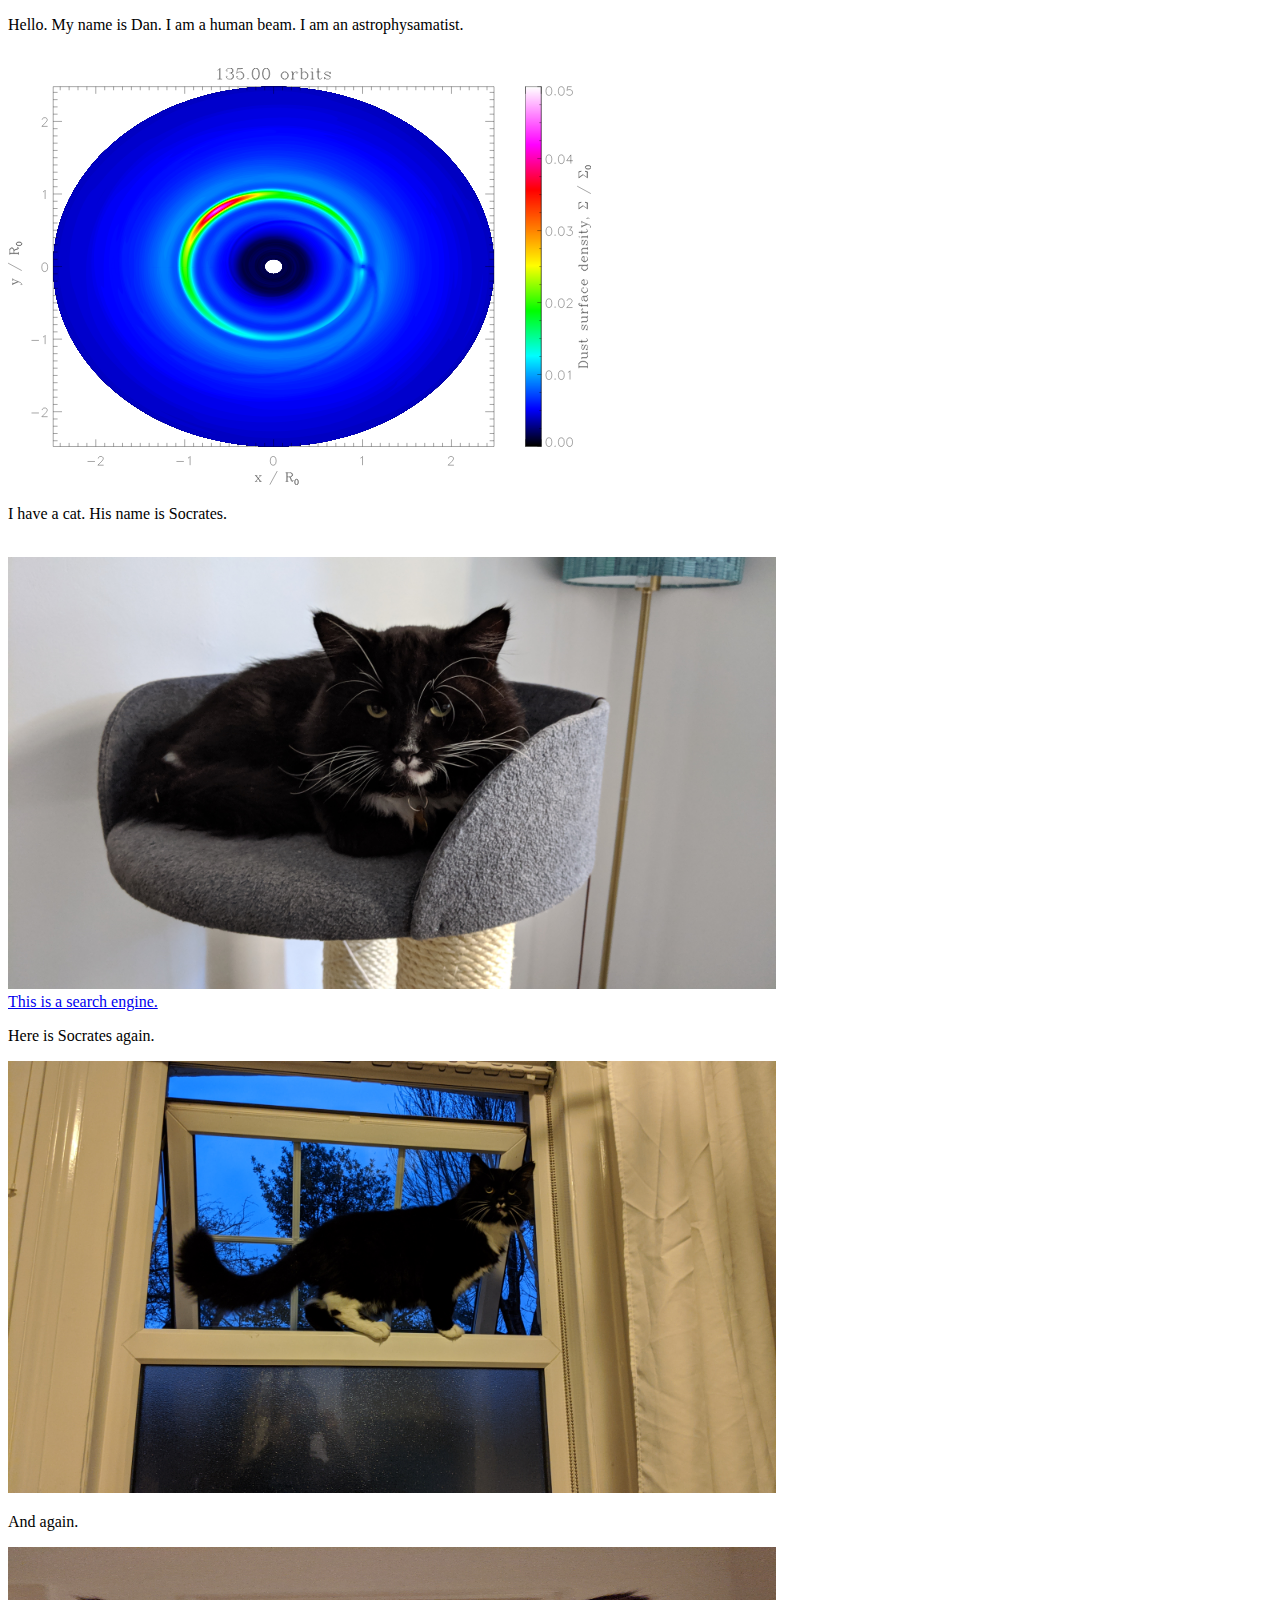
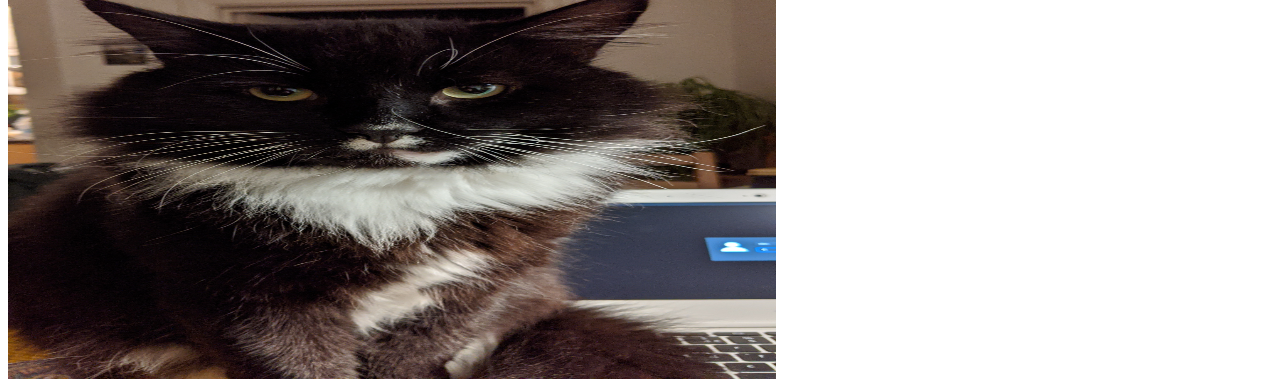
==== index.html @ e9691379 "More images added. Text updated." ====
<!DOCTYPE html>
<html>
    <head>
        <title>My website</title>
        <meta charset="UTF-8">
    </head>
    <body>
        <font face="cantarell">
            <p>Hello. My name is Dan. I am a human beam. I am an astrophysamatist.</p>
            <br>
            <img src="dustdens1_135test.svg" alt="Vortex in transition disc"
            height="417" width="583">
            <br>
            <p>I have a cat. His name is Socrates.</p>
            <br>
            <img src="IMG_20190905_092201.jpg"
            alt="Socrates" height="432" width="768">
            <br>
            <a href="https://www.google.com">This is a search engine.</a>
            <br>
            <p>Here is Socrates again.</p>
            <img src="IMG_20200105_162412.jpg"
            alt="Socrates in the window" height="432" width="768">
            <br>
            <p>And again.</p>
            <img src="IMG_20200105_185445.jpg"
            alt="Socrates again" height="432" width="768">
            <br>
        </font>
    </body>
</html>
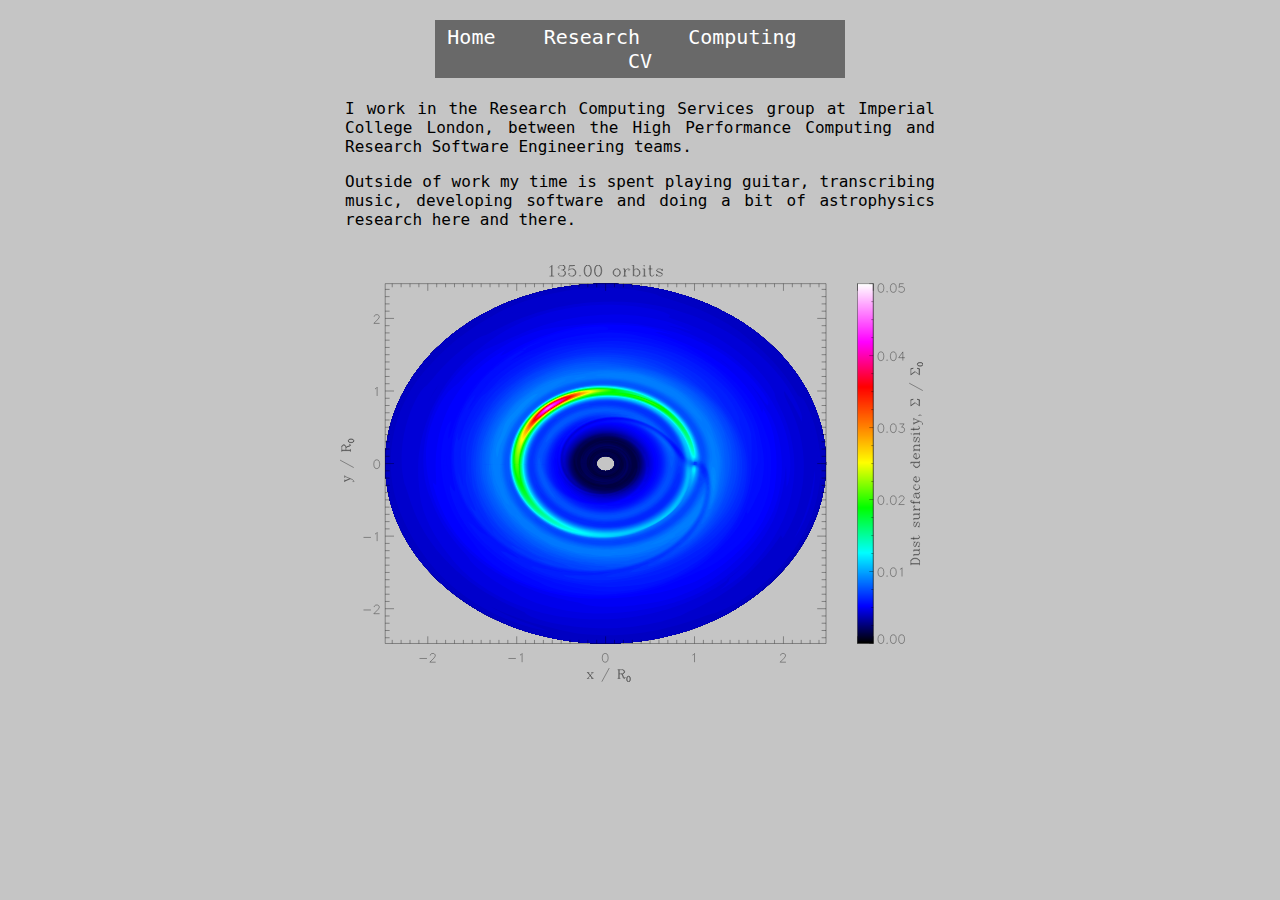
==== commit a2ca5b5f: "Complete overhaul. Changed from a single index page with some placeholder content to multiple pages " ====
--- a/index.html
+++ b/index.html
@@ -1,33 +1,35 @@
 <!DOCTYPE html>
-<html>
-    <head>
-        <title>My website</title>
-        <meta charset="UTF-8">
-    </head>
-    <body>
-        <font face="cantarell">
-            <p>Hello. My name is Dan. I am a human beam. I am an astrophysamatist.</p>
-            <br>
-            <img src="dustdens1_135test.svg" alt="Vortex in transition disc"
-            height="417" width="583">
-            <br>
-            <p>I have a cat. His name is Socrates.</p>
-            <br>
-            <img src="IMG_20190905_092201.jpg"
-            alt="Socrates" height="432" width="768">
-            <br>
-            <a href="https://www.google.com">This is a search engine.</a>
-            <br>
-            <p>Here is Socrates again.</p>
-            <img src="IMG_20200105_162412.jpg"
-            alt="Socrates in the window" height="432" width="768">
-            <br>
-            <p>And again.</p>
-            <img src="IMG_20200105_185445.jpg"
-            alt="Socrates again" height="432" width="768">
-            <br>
-        </font>
-    </body>
+<html lang="en">
+  <head>
+    <title>Dan Cummins</title>
+    <link rel="stylesheet" type="text/css" href="style.css">
+    <meta charset="UTF-8">
+    <meta name="author" content="Daniel Cummins">
+    <meta name="viewport" content="width=device-width, initial-scale=1.0">
+  </head>
+
+  <body>
+    <div class="toplinks">
+      <span><a href="index.html">Home</a></span>
+      <span>&nbsp&nbsp</span>
+      <span><a href="research.html">Research</a></span>
+      <span>&nbsp&nbsp</span>
+      <span><a href="computing.html">Computing</a></span>
+      <span>&nbsp&nbsp</span>
+      <span><a href="cv.html">CV</a></span>
+    </div>
+
+    <div class="mainsect">
+      <p>I work in the Research Computing Services group at Imperial College London,
+	between the High Performance Computing and Research Software Engineering teams.</p>
+      <p>Outside of work my time is spent playing guitar, transcribing music,
+	developing software and doing a bit of astrophysics research here and there.</p>
+    </div>
+    <br>
+    <img src="dustdens1_135test.svg" alt="Vortex in transition disc"
+         height="417" width="583">
+    <br>
+  </body>
 </html>
 
 
--- a/style.css
+++ b/style.css
@@ -0,0 +1,47 @@
+body {
+    background-color: #c5c5c5;
+    color: black;
+    max-width: 600px;
+    margin-top: 20px;
+    margin-left: auto;
+    margin-right: auto;
+    margin-bottom: 20px;
+    font-family: monospace;
+}
+
+.toplinks {
+    background: dimgrey;
+    font-size: 20px;
+    text-align: center;
+    padding: 5px;
+    max-width: 400px;
+    margin-left: auto;
+    margin-right: auto;
+}
+
+.mainsect {
+    background: #c5c5c5;
+    font-size: 16px;
+    text-align: justify;
+    padding: 5px;
+    margin-left: auto;
+    margin-right: auto;
+}
+
+.contact {
+    background: dimgrey;
+    text-align: center;
+    max-height: 100px;
+    max-width: 350px;
+    margin-left: auto;
+}
+
+a:link, a:visited {
+    color: white;
+    text-decoration: none;
+}
+
+a:hover, a:active {
+    color: black;
+    text-decoration: none;
+}
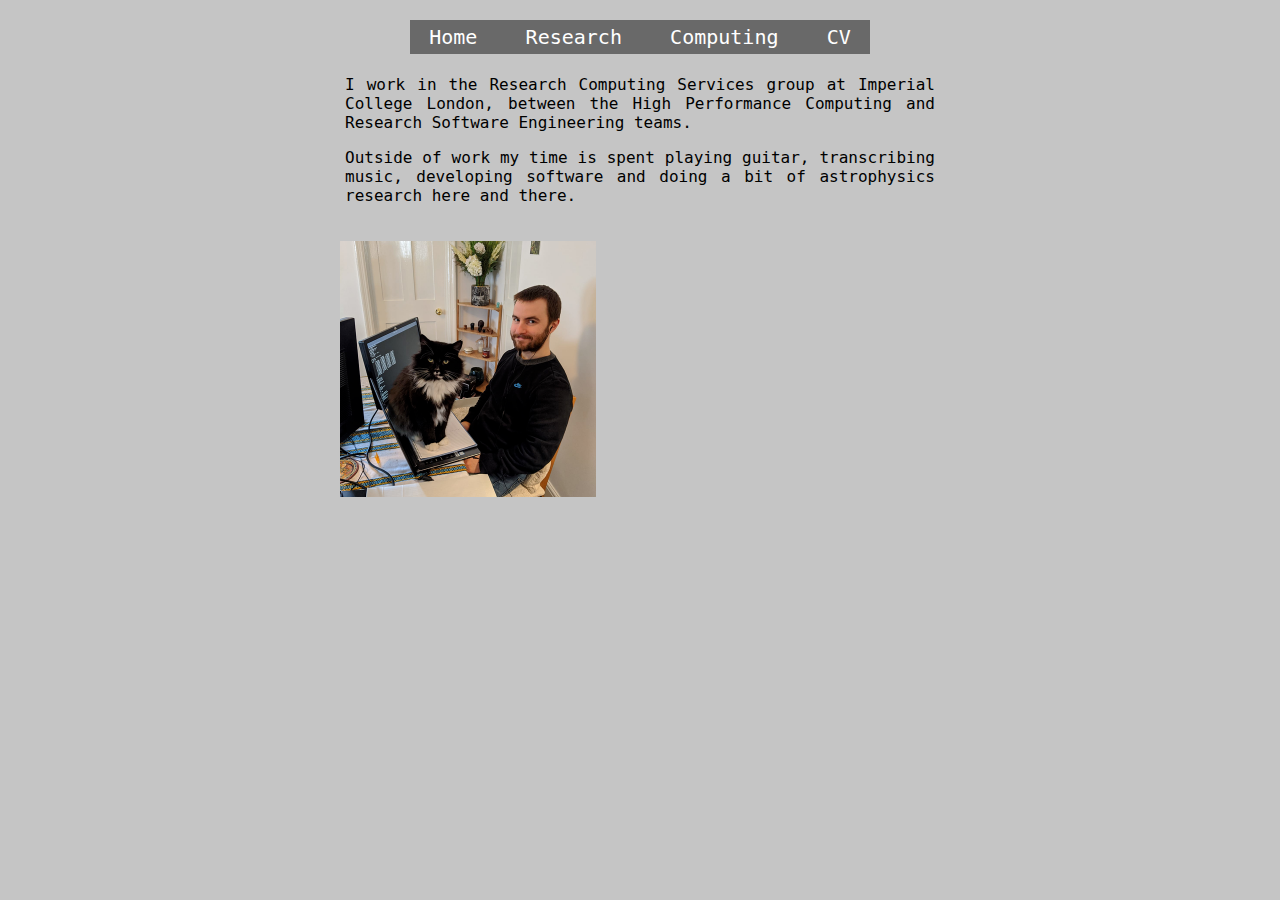
==== commit 2c34ce4e: "Replaced place-holder content" ====
--- a/index.html
+++ b/index.html
@@ -26,8 +26,8 @@
 	developing software and doing a bit of astrophysics research here and there.</p>
     </div>
     <br>
-    <img src="dustdens1_135test.svg" alt="Vortex in transition disc"
-         height="417" width="583">
+    <img src="me_socs_on_laptop.png" alt="img"
+         align="center" height="256" width="256">
     <br>
   </body>
 </html>
--- a/style.css
+++ b/style.css
@@ -14,7 +14,7 @@
     font-size: 20px;
     text-align: center;
     padding: 5px;
-    max-width: 400px;
+    max-width: 450px;
     margin-left: auto;
     margin-right: auto;
 }
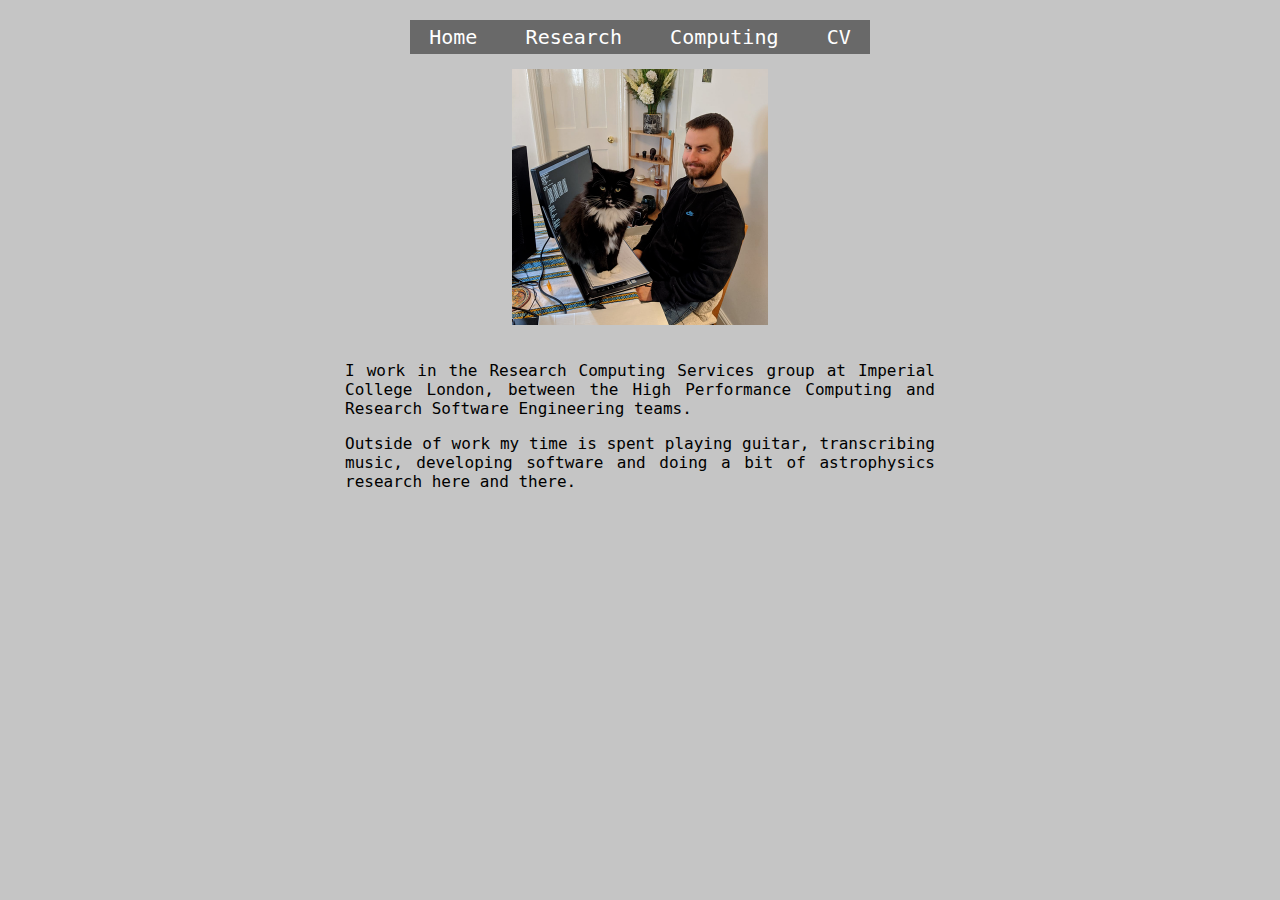
==== commit 898be164: "Moved and centred profile picture" ====
--- a/index.html
+++ b/index.html
@@ -19,16 +19,18 @@
       <span><a href="cv.html">CV</a></span>
     </div>
 
+    <br>
+    <img src="me_socs_on_laptop.png" alt="img"
+         class="center" height="256" width="256">
+    <br>
     <div class="mainsect">
       <p>I work in the Research Computing Services group at Imperial College London,
 	between the High Performance Computing and Research Software Engineering teams.</p>
       <p>Outside of work my time is spent playing guitar, transcribing music,
 	developing software and doing a bit of astrophysics research here and there.</p>
     </div>
-    <br>
-    <img src="me_socs_on_laptop.png" alt="img"
-         align="center" height="256" width="256">
-    <br>
+
+
   </body>
 </html>
 
--- a/style.css
+++ b/style.css
@@ -45,3 +45,9 @@
     color: black;
     text-decoration: none;
 }
+
+.center {
+    display: block;
+    margin-left: auto;
+    margin-right: auto;
+}
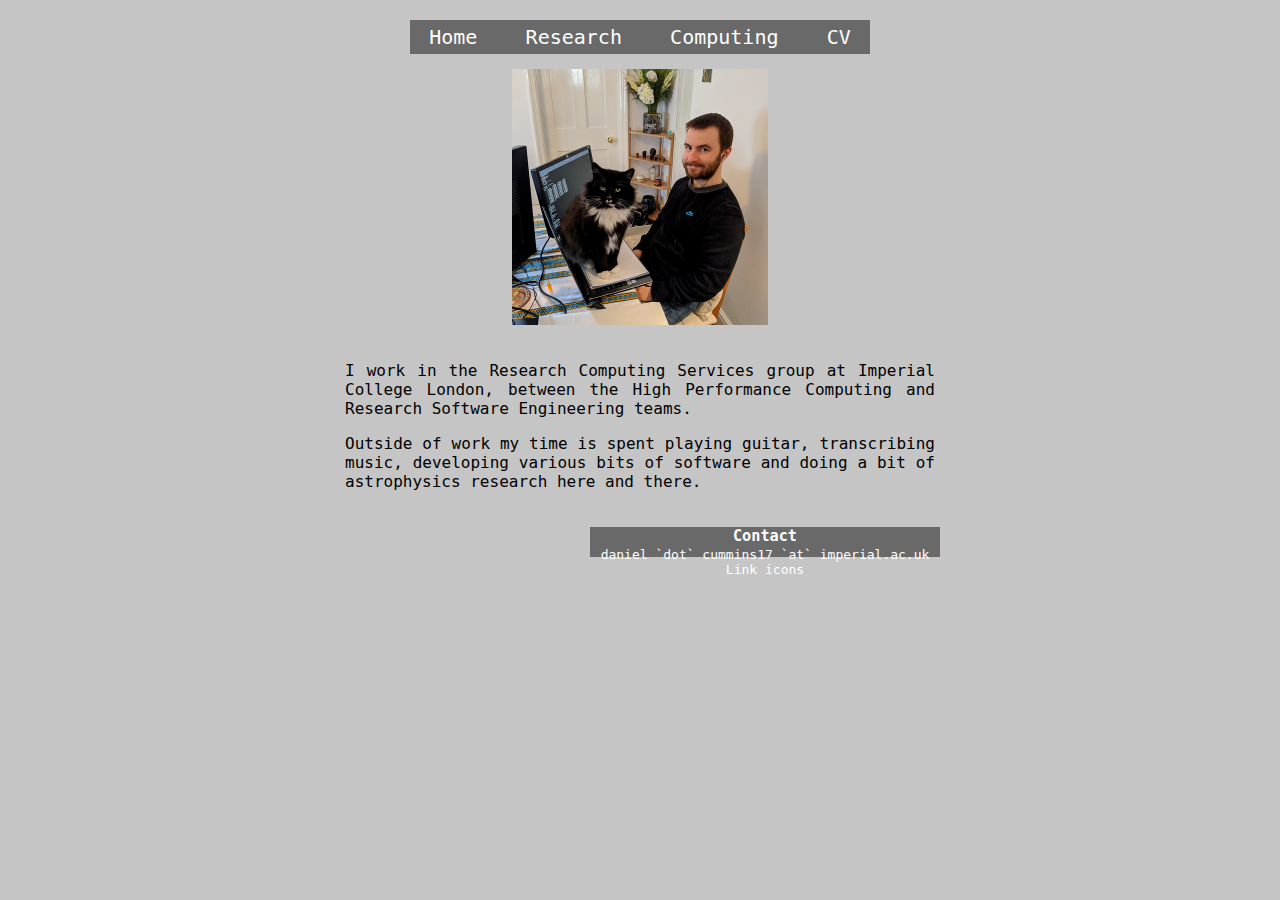
==== commit 3fdfe380: "Updated formatting of contact details section" ====
--- a/index.html
+++ b/index.html
@@ -25,13 +25,18 @@
     <br>
     <div class="mainsect">
       <p>I work in the Research Computing Services group at Imperial College London,
-	between the High Performance Computing and Research Software Engineering teams.</p>
+	      between the High Performance Computing and Research Software Engineering teams.</p>
       <p>Outside of work my time is spent playing guitar, transcribing music,
-	developing software and doing a bit of astrophysics research here and there.</p>
+	      developing various bits of software and doing a bit of astrophysics research here
+        and there.</p>
     </div>
 
-
+    <div class="contact">
+      <h3 style="margin-bottom: 2px;">Contact</h3>
+      <p style="margin-top: 0px; margin-bottom: 0px">daniel `dot` cummins17 `at` imperial.ac.uk</p>
+      <p style="margin-top: 0px;">Link icons</p>
+      <!-- <h3>Contact</h3> -->
+      <!-- <p>daniel `dot` cummins17 `at` imperial.ac.uk</p> -->
+    </div>
   </body>
 </html>
-
-
--- a/style.css
+++ b/style.css
@@ -30,19 +30,52 @@
 
 .contact {
     background: dimgrey;
+    color: white;
     text-align: center;
-    max-height: 100px;
+    font-size:13px;
+    padding: 0px;
+    max-height: 30px;
     max-width: 350px;
     margin-left: auto;
 }
 
-a:link, a:visited {
+a:link {
     color: white;
     text-decoration: none;
 }
 
-a:hover, a:active {
+a:visited {
+    color: white;
+    text-decoration: none;
+}
+
+a:hover {
     color: black;
+    text-decoration: none;
+}
+
+a:active {
+    color: black;
+    text-decoration: none;
+}
+
+#body a:link {
+    color: black;
+    text-decoration: none;
+}
+
+#body a:visited {
+    color: black;
+    text-decoration: none;
+}
+
+#body a:hover {
+    color: white;
+    text-decoration: none;
+}
+
+#body a:active {
+    color: white;
     text-decoration: none;
 }
 
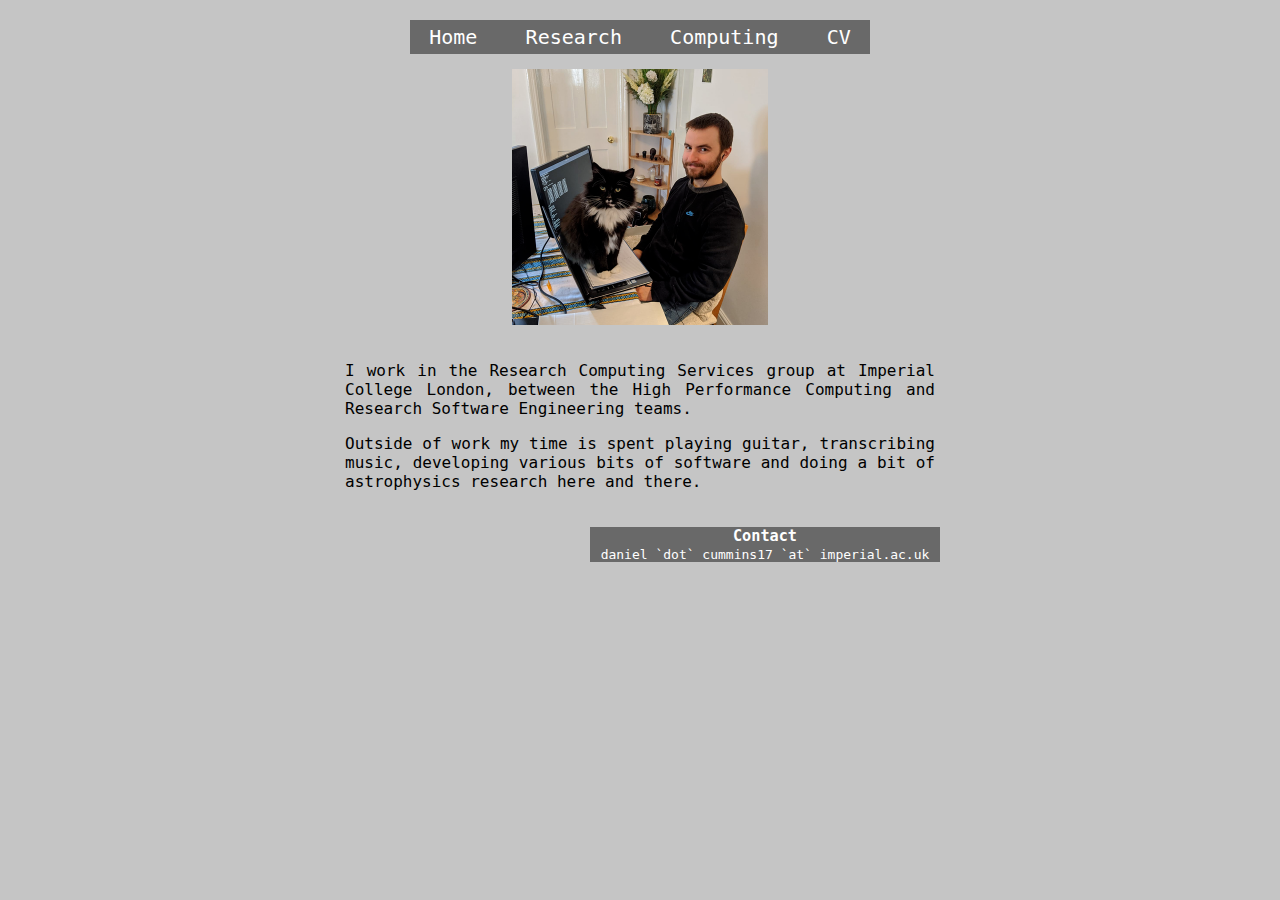
==== commit fd9a5e32: "Added RCS link, adjusted contact box" ====
--- a/index.html
+++ b/index.html
@@ -23,18 +23,15 @@
     <img src="me_socs_on_laptop.png" alt="img"
          class="center" height="256" width="256">
     <br>
-    <div class="mainsect">
-      <p>I work in the Research Computing Services group at Imperial College London,
-	      between the High Performance Computing and Research Software Engineering teams.</p>
-      <p>Outside of work my time is spent playing guitar, transcribing music,
-	      developing various bits of software and doing a bit of astrophysics research here
-        and there.</p>
+    <div id="body" class="mainsect">
+      <p>I work in the <a href="https://www.imperial.ac.uk/admin-services/ict/self-service/research-support/rcs/">Research Computing Services</a> group at Imperial College London, between the High Performance Computing and Research Software Engineering teams.</p>
+      <p>Outside of work my time is spent playing guitar, transcribing music, developing various bits of software and doing a bit of astrophysics research here and there.</p>
     </div>
 
     <div class="contact">
       <h3 style="margin-bottom: 2px;">Contact</h3>
       <p style="margin-top: 0px; margin-bottom: 0px">daniel `dot` cummins17 `at` imperial.ac.uk</p>
-      <p style="margin-top: 0px;">Link icons</p>
+      <!-- <p style="margin-top: 0px;">Link icons</p> -->
       <!-- <h3>Contact</h3> -->
       <!-- <p>daniel `dot` cummins17 `at` imperial.ac.uk</p> -->
     </div>
--- a/style.css
+++ b/style.css
@@ -28,13 +28,23 @@
     margin-right: auto;
 }
 
+.figcapt {
+    background: #c5c5c5;
+    font-size: 14px;
+    text-align: justify;
+    padding: 10px;
+    margin-top: -25px;
+    margin-left: auto;
+    margin-right: auto;
+}
+
 .contact {
     background: dimgrey;
     color: white;
     text-align: center;
     font-size:13px;
     padding: 0px;
-    max-height: 30px;
+    max-height: 35px;
     max-width: 350px;
     margin-left: auto;
 }
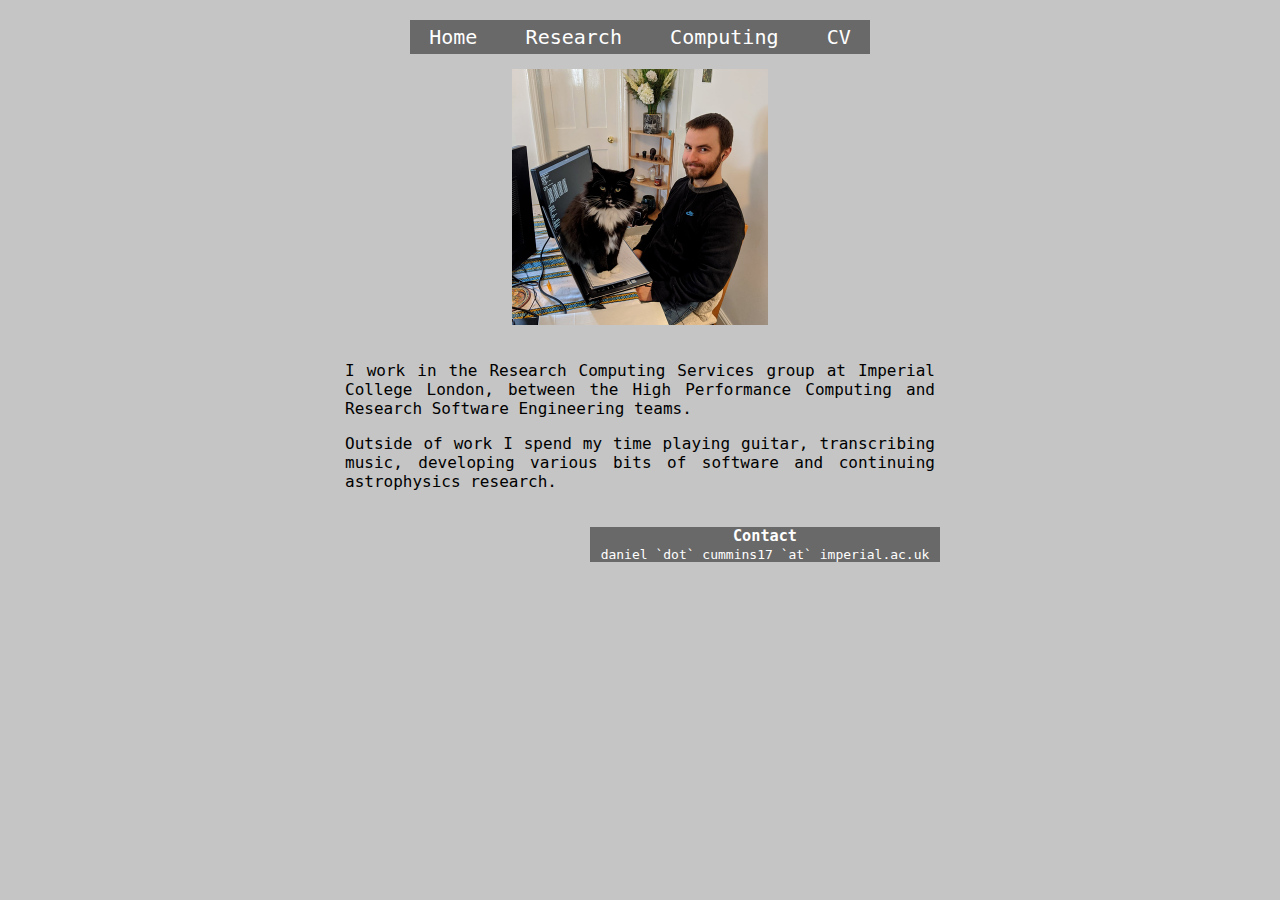
==== commit 15efb607: "Added link in README, improved intro, expanded research and updated cv" ====
--- a/index.html
+++ b/index.html
@@ -20,12 +20,12 @@
     </div>
 
     <br>
-    <img src="me_socs_on_laptop.png" alt="img"
+    <img src="images/me_socs_on_laptop.png" alt="img"
          class="center" height="256" width="256">
     <br>
     <div id="body" class="mainsect">
       <p>I work in the <a href="https://www.imperial.ac.uk/admin-services/ict/self-service/research-support/rcs/">Research Computing Services</a> group at Imperial College London, between the High Performance Computing and Research Software Engineering teams.</p>
-      <p>Outside of work my time is spent playing guitar, transcribing music, developing various bits of software and doing a bit of astrophysics research here and there.</p>
+      <p>Outside of work I spend my time playing guitar, transcribing music, developing various bits of software and continuing astrophysics research.</p>
     </div>
 
     <div class="contact">
